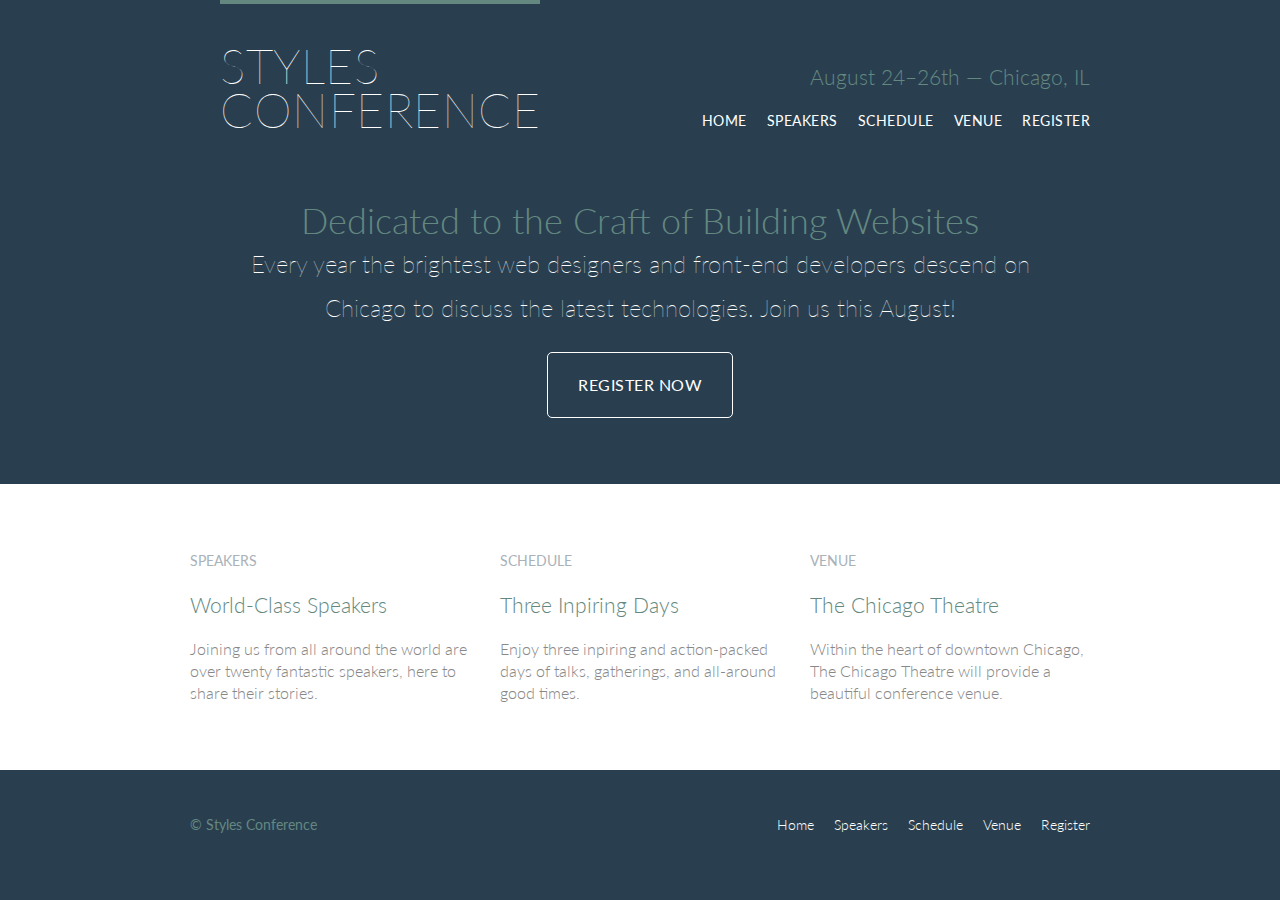
==== index.html @ c6e8a9f7 "Initial commit" ====
<!DOCTYPE html>
<html lang="en">
<head>
  <meta charset="utf-8">
  <title>Styles Conference</title>
  <link rel="stylesheet" href="assets/stylesheets/main.css">
  <link href='https://fonts.googleapis.com/css?family=Lato:400,100,300' rel='stylesheet'>
</head>
<body>
  <header class="primary-header container group">
    <section class="container">
      <h1 class="logo">
        <a href="index.html">Styles <br> Conference</a>
      </h1>
    </section>
    <h3 class="tagline">August 24&ndash;26th &mdash; Chicago, IL</h3>
    <nav class="nav primary-nav">
      <ul>
        <li><a href="index.html">Home</a></li><!--
        --><li><a href="speakers.html">Speakers</a></li><!--
        --><li><a href="schedule.html">Schedule</a></li><!--
        --><li><a href="venue.html">Venue</a></li><!--
        --><li><a href="register.html">Register</a></li>
      </ul>
    </nav>
  </header>
  <section class="hero container">
    <h2>Dedicated to the Craft of Building Websites</h2>
    <p>Every year the brightest web designers and front-end developers descend on Chicago to discuss the latest technologies. Join us this August!</p>
    <a href="register.html" class="btn btn-alt">Register Now</a>
  </section>
  <section class="row">
    <div class="grid">
      <section class="teaser col-1-3">
        <a href="speakers.html">
          <h5>Speakers</h5>
          <h3>World-Class Speakers</h3>
        </a>
        <p>Joining us from all around the world are over twenty fantastic speakers, here to share their stories.</p>
      </section><!-- comment to prevent extra white space
      --><section class="teaser col-1-3">
        <a href="schedule.html">
          <h5>Schedule</h5>
          <h3>Three Inpiring Days</h3>
        </a>
        <p>Enjoy three inpiring and action-packed days of talks, gatherings, and all-around good times.</p>
      </section><!-- comment to prevent extra white space
      --><section class="teaser col-1-3">
        <a href="venue.html">
          <h5>Venue</h5>
          <h3>The Chicago Theatre</h3>
        </a>
        <p>Within the heart of downtown Chicago, The Chicago Theatre will provide a beautiful conference venue.</p>
      </section>
    </div>
  </section>
  <footer class="container primary-footer group">
    <small>&copy; Styles Conference</small>
    <nav class="nav">
      <ul>
        <li><a href="index.html">Home</a></li><!--
        --><li><a href="speakers.html">Speakers</a></li><!--
        --><li><a href="schedule.html">Schedule</a></li><!--
        --><li><a href="venue.html">Venue</a></li><!--
        --><li><a href="register.html">Register</a></li>
      </ul>
    </nav>
  </footer>
</body>
</html>
---- assets/stylesheets/main.css ----
/* http://meyerweb.com/eric/tools/css/reset/ 
   v2.0 | 20110126
   License: none (public domain)
*/

html, body, div, span, applet, object, iframe,
h1, h2, h3, h4, h5, h6, p, blockquote, pre,
a, abbr, acronym, address, big, cite, code,
del, dfn, em, img, ins, kbd, q, s, samp,
small, strike, strong, sub, sup, tt, var,
b, u, i, center,
dl, dt, dd, ol, ul, li,
fieldset, form, label, legend,
table, caption, tbody, tfoot, thead, tr, th, td,
article, aside, canvas, details, embed, 
figure, figcaption, footer, header, hgroup, 
menu, nav, output, ruby, section, summary,
time, mark, audio, video {
  margin: 0;
  padding: 0;
  border: 0;
  font-size: 100%;
  font: inherit;
  vertical-align: baseline;
}
/* HTML5 display-role reset for older browsers */
article, aside, details, figcaption, figure, 
footer, header, hgroup, menu, nav, section {
  display: block;
}
body {
  line-height: 1;
}
ol, ul {
  list-style: none;
}
blockquote, q {
  quotes: none;
}
blockquote:before, blockquote:after,
q:before, q:after {
  content: '';
  content: none;
}
table {
  border-collapse: collapse;
  border-spacing: 0;
}

/*
=====================================
Custom Styles
=====================================
*/

body {
  color: #888;
  background: #293f50;
  font: 300 16px/22px "Lato", "Open Sans", "Helvetica Neue", Helvetica, Arial, sans-serif;
}

h1, h2, h3, h4 {
  color: #648880;
}

h1 {
  font-size: 36px;
  line-height: 44px;
}

h2 {
  font-size: 24px;
  line-height: 44px;
}

h3 {
  font-size: 21px;
}

h4 {
  font-size: 18px;
}

h5 {
  color: #a9b2b9;
  font-size: 14px;
  font-weight: 400;
  text-transform: uppercase;
}

strong {
  font-weight: 400;
}

cite, em {
  font-style: italic;
}

/*
=====================================
Links
=====================================
*/

a:hover {
  color: #a9b2b9;
}

a {
  color: #648880;
  text-decoration: none;
}

p a {
  border-bottom: 1px solid  #dfe2e5;
}

.primary-header a,
.primary-footer a {
  color: #fff;
}

.primary-header a:hover,
.primary-footer a:hover {
  color: #648880;
}

/*
=====================================
Grid
=====================================
*/

*,
*:before,
*:after {
  -webkit-box-sizing: border-box;
  -moz-box-sizing: border-box;
  box-sizing: border-box;
}

.container,
.grid {
  margin: 0 auto;
  width: 960px;
}

.container {
  padding-left: 30px;
  padding-right: 30px;
}

.col-1-3 {
  width: 33.33%;
}

.col-2-3 {
  width: 66.66%;
}

.col-1-3,
.col-2-3 {
  display: inline-block;
  vertical-align: top;
}

.grid,
.col-1-3,
.col-2-3 {
  padding-left: 15px;
  padding-right: 15px;
}

/*
=====================================
Typography
=====================================
*/

h1, h3, h4, h5, p {
  margin-bottom: 22px;
}

/*
=====================================
Leads
=====================================
*/

.lead {
  text-align: center;
}

.lead p {
  font-size: 21px;
  line-height: 33px;
}

/*
=====================================
Buttons
=====================================
*/

.btn {
  border-radius: 5px;
  color: #fff;
  cursor: pointer;
  display: inline-block;
  font-weight: 400;
  letter-spacing: .5px;
  margin: 0;
  text-transform: uppercase;
}

.btn-alt {
  border: 1px solid #fff;
  padding: 10px 30px;
}

.btn-alt:hover {
  background: #fff;
  color: #648880;
}

/*
=====================================
Home
=====================================
*/

.hero {
  color: #fff;
  line-height: 44px;
  padding: 22px 80px 66px 80px;
  text-align: center;
}

.hero h2 {
  font-size: 36px;
}

.hero p {
  font-size: 24px;
  font-weight: 100;
}

.teaser a:hover h3 {
  color: #a9b2b9;
}

/*
=====================================
Speakers
=====================================
*/

.speaker-info {
  border: 1px solid #dfe2e5;
  border-radius: 5px;
  margin-top: 88px;
  padding: 22px 0;
  text-align: center;
}

.speaker {
  margin-bottom: 44px;
}

/*
=====================================
Clearfix
=====================================
*/

.group:before,
.group:after {
  content: "";
  display: table;
}

.group:after {
  clear: both;
}

.group {
  clear: both;
  *zoom: 1;
}

/*
=====================================
Rows
=====================================
*/

.row,
.row-alt {
  min-width: 960px;
}

.row {
  background: #fff;
  padding: 66px 0 44px 0;
}

.row-alt {
  background: #cbe2c1;
  background: -webkit-linear-gradient(to right, #a1d3b0, #f6f1d3);
  background: -moz-linear-gradient(to right, #a1d3b0, #f6f1d3);
  background: linear-gradient(to right, #a1d3b0, #f6f1d3);
  padding: 44px 0 22px 0;
}

/*
=====================================
Primary header
=====================================
*/

.logo {
  border-top: 4px solid  #648880;
  float: left;
  font-size: 48px;
  font-weight: 100;
  letter-spacing: .5px;
  line-height: 44px;
  padding: 40px 0 22px 0;
  text-transform: uppercase;
}

.tagline {
  margin: 66px 0 22px 0;
  text-align: right;
}

.primary-nav {
  font-size: 14px;
  font-weight: 400;
  letter-spacing: .5px;
  text-transform: uppercase;
}

/*
=====================================
Navigation
=====================================
*/

.nav {
  text-align: right;
}

.nav li {
  display: inline-block;
  margin: 0 10px;
  vertical-align: top;
}

.nav li:last-child {
  margin-right: 0;
}

/*
=====================================
Primary footer
=====================================
*/

.primary-footer small {
  float: left;
  font-weight: 400;
}

.primary-footer {
  color: #648880;
  font-size: 14px;
  padding-bottom: 44px;
  padding-top: 44px;
}
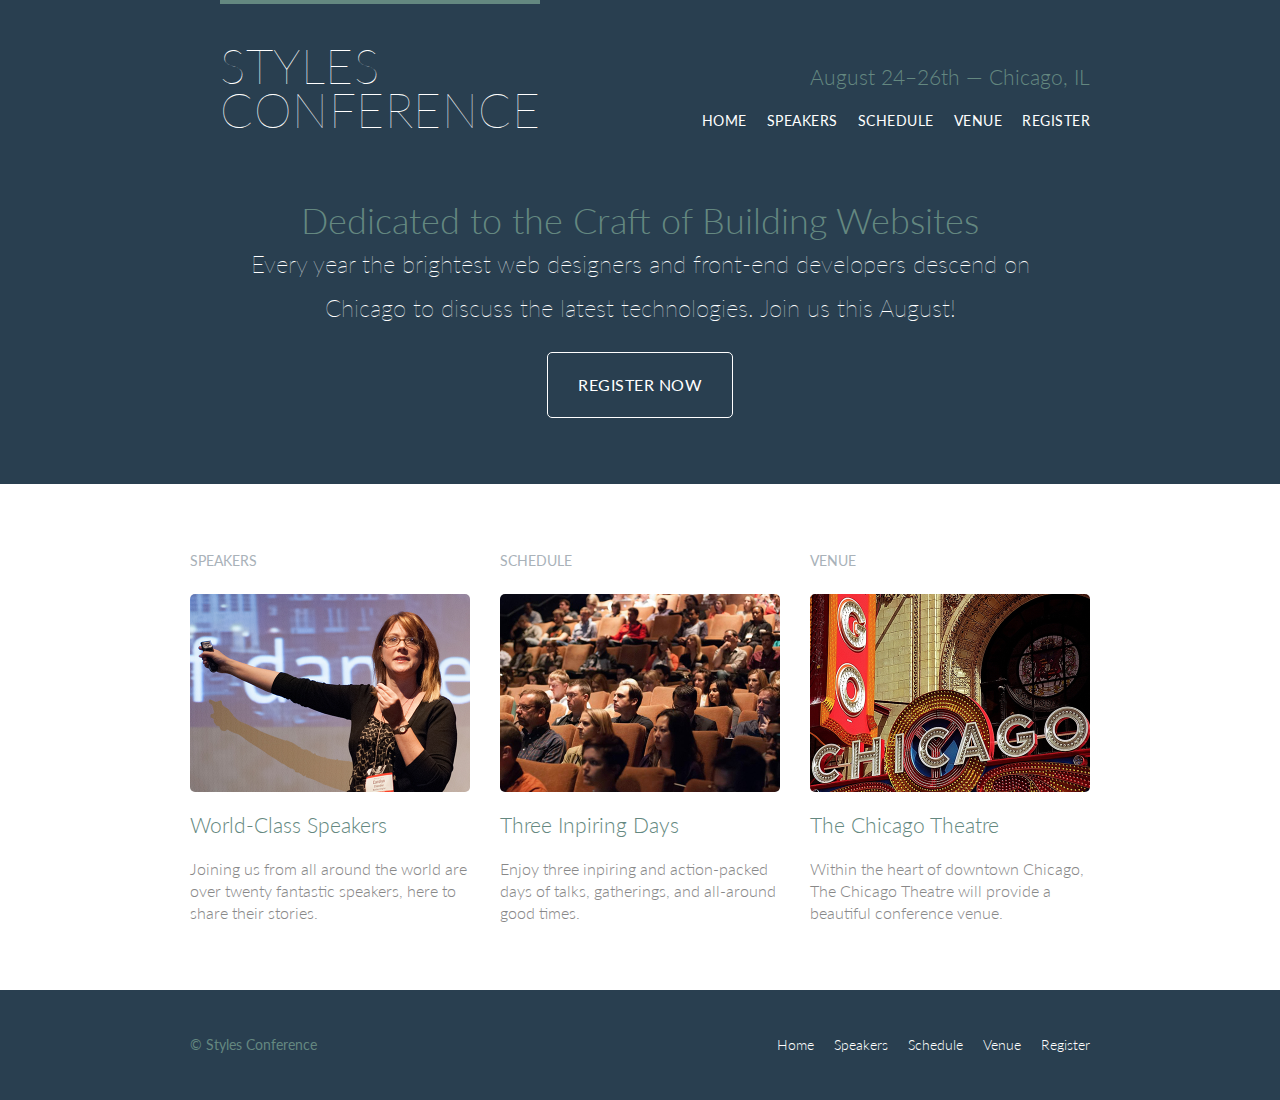
==== commit 8caac905: "Add images to index.html and speakers.html" ====
--- a/index.html
+++ b/index.html
@@ -32,22 +32,25 @@
   <section class="row">
     <div class="grid">
       <section class="teaser col-1-3">
+        <h5>Speakers</h5>
         <a href="speakers.html">
-          <h5>Speakers</h5>
+          <img src="assets/images/home/speakers.jpg" alt="Professional Speaker">
           <h3>World-Class Speakers</h3>
         </a>
         <p>Joining us from all around the world are over twenty fantastic speakers, here to share their stories.</p>
       </section><!-- comment to prevent extra white space
       --><section class="teaser col-1-3">
+        <h5>Schedule</h5>
         <a href="schedule.html">
-          <h5>Schedule</h5>
+          <img src="assets/images/home/schedule.jpg" alt="Schedule">
           <h3>Three Inpiring Days</h3>
         </a>
         <p>Enjoy three inpiring and action-packed days of talks, gatherings, and all-around good times.</p>
       </section><!-- comment to prevent extra white space
       --><section class="teaser col-1-3">
+        <h5>Venue</h5>
         <a href="venue.html">
-          <h5>Venue</h5>
+          <img src="assets/images/home/venue.jpg" alt="Venue">
           <h3>The Chicago Theatre</h3>
         </a>
         <p>Within the heart of downtown Chicago, The Chicago Theatre will provide a beautiful conference venue.</p>
--- a/assets/stylesheets/main.css
+++ b/assets/stylesheets/main.css
@@ -249,6 +249,13 @@
   color: #a9b2b9;
 }
 
+.teaser img {
+  border-radius: 5px;
+  display: block;
+  margin-bottom: 22px;
+  max-width: 100%;
+}
+
 /*
 =====================================
 Speakers
@@ -259,8 +266,15 @@
   border: 1px solid #dfe2e5;
   border-radius: 5px;
   margin-top: 88px;
-  padding: 22px 0;
+  padding-bottom: 22px;
   text-align: center;
+}
+
+.speaker-info img {
+  border-radius: 50%;
+  height: 130px;
+  margin: -66px 0 22px 0;
+  vertical-align: top;
 }
 
 .speaker {
